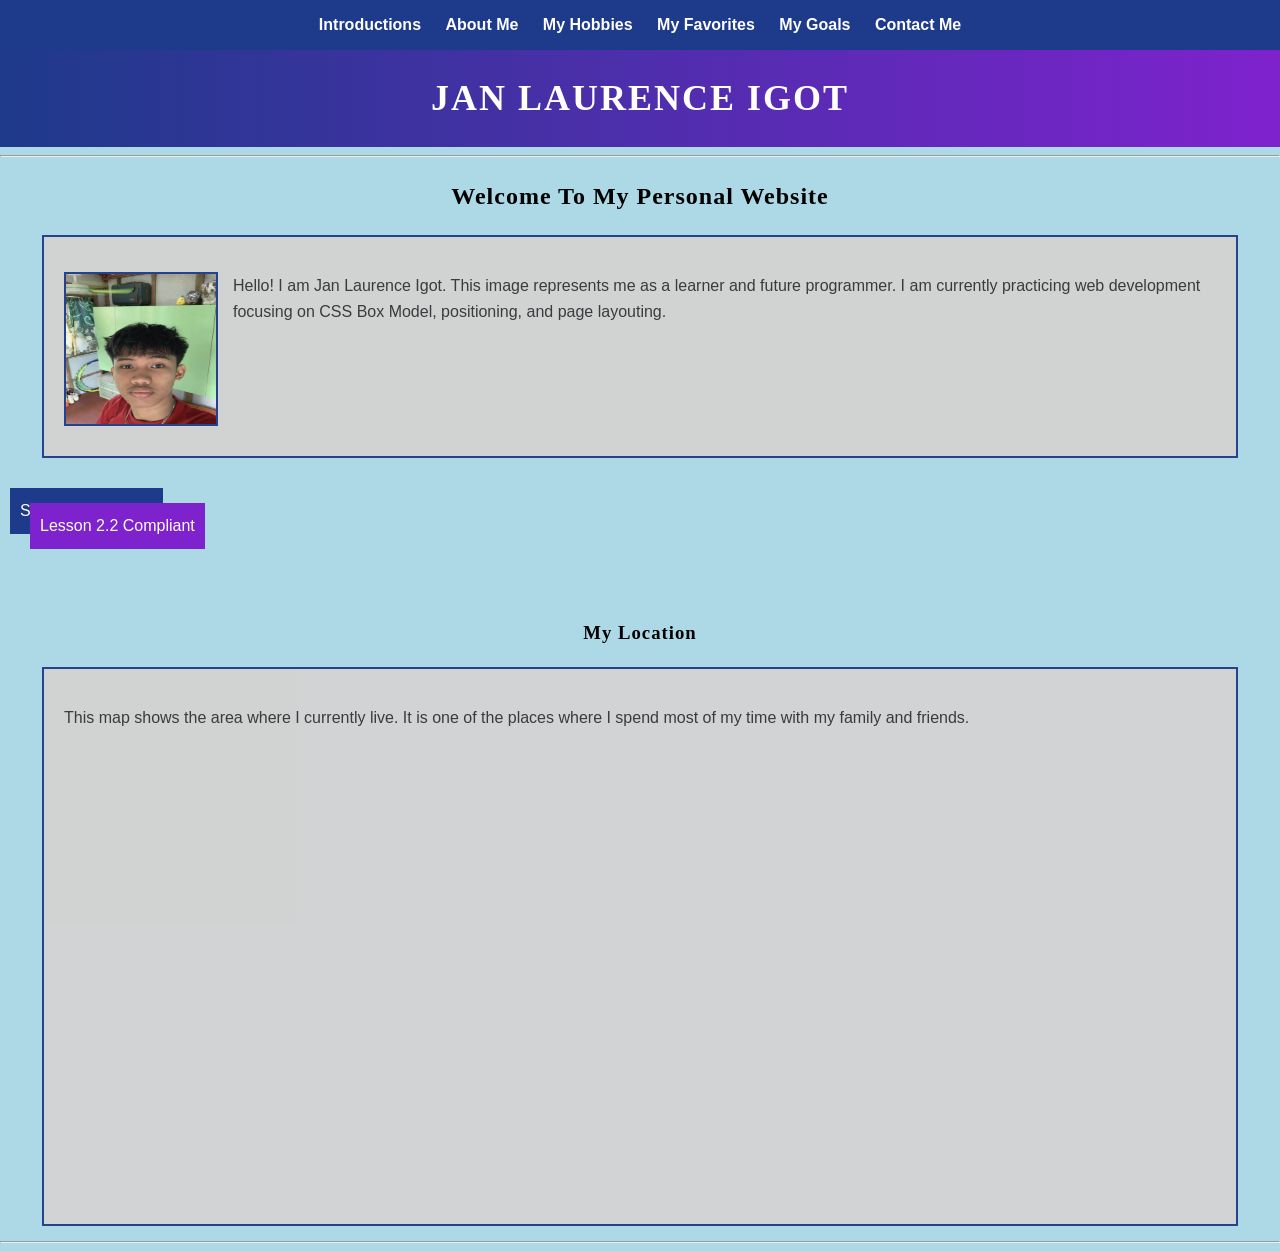
==== index.html @ 09d5e15d "Update index.html" ====
<!DOCTYPE html>
<html lang="en">

<head>
    <meta charset="UTF-8">
    <meta name="viewport" content="width=device-width, initial-scale=1.0">
    <title>Home - Jan Laurence Igot</title>
    <link rel="stylesheet" href="style.css">
</head>

<body>

   
    <nav>
        <ul>
            <li><a href="index.html">Introductions</a></li>
            <li><a href="about.html">About Me</a></li>
            <li><a href="hobbies.html">My Hobbies</a></li>
            <li><a href="favorites.html">My Favorites</a></li>
            <li><a href="goals.html">My Goals</a></li>
            <li><a href="contact.html">Contact Me</a></li>
        </ul>
    </nav>

    <h1 id="main-header">Jan Laurence Igot</h1>

    <hr>

    <h2 class="section-title center-text">Welcome to My Personal Website</h2>

    
    <div class="profile-info">
        
        <img src="a3cda980-d5c3-46c0-9ae6-7ce28dd5495e.jpeg" 
             alt="My Profile Picture" 
             class="float-image">
             
        <p>
            Hello! I am Jan Laurence Igot. This image represents me as a learner and future programmer.
            I am currently practicing web development focusing on CSS Box Model, positioning, and page layouting.
        </p>
        
        
        <div class="clear-fix"></div>
    </div>

   
    <div class="card-container">
        <div class="badge-one">Student Developer</div>
        <div class="badge-two">Lesson 2.2 Compliant</div>
    </div>

   
    <h3 class="section-title center-text">My Location</h3>

    <div class="profile-info">
        <p>
            This map shows the area where I currently live.
            It is one of the places where I spend most of my time
            with my family and friends.
        </p>

        <div class="map-container">
            <iframe
                src="https://www.google.com/maps/embed?pb=!3m2!1sen!2sph!4v1785842891712!5m2!1sen!2sph!6m8!1m7!1s-vKvbYfsFs3KCeFEG4GMtw!2m2!1d10.27804151934083!2d123.9639719937064!3f344.29308322148194!4f1.994203892121817!5f0.7820865974627469"
                width="100%"
                height="450"
                style="border:0;"
                allowfullscreen=""
                loading="lazy"
                referrerpolicy="strict-origin-when-cross-origin">
            </iframe>
        </div>
    </div>

    <hr>

</body>
</html>
---- style.css ----
body {
    color: black;
    background-color: lightblue;
    font-family: Arial, sans-serif;
    font-size: 16px;
    line-height: 1.6;
    margin: 0;
    padding: 0;
}


nav {
    background-color: #1e3a8a;
    padding: 12px;
    text-align: center;
    position: sticky;
    top: 0;
    z-index: 100; 
}


nav ul {
    list-style-type: none; 
    margin: 0;
    padding: 0;
}

nav li {
    display: inline;
    margin: 0 10px;
}


a:link {
    color: white;
    text-decoration: none;
    font-weight: bold;
}

a:visited {
    color: #e0e7ff;
}

a:hover {
    color: #facc15;
    text-decoration: underline;
}

a:active {
    color: orange;
}


h1 {
    text-align: center;
    color: white;
    font-family: Georgia, serif;
    font-size: 36px;
    font-weight: bold;
    text-transform: uppercase;
    letter-spacing: 2px;
    background: linear-gradient(to right, #1e3a8a, #7e22ce);
    padding: 20px;
    margin: 0;
}

p {
    color: #333333;
}

.section-title {
    font-weight: bold;
    font-family: Georgia, serif;
    text-transform: capitalize;
    letter-spacing: 1px;
}

.center-text {
    text-align: center;
}


.profile-info {
    background-color: lightgray;
    color: black;
    font-size: 16px;
    line-height: 1.6;
    padding: 20px;        
    margin: 15px auto;    
    width: 90%;          
    border: 2px solid #1e3a8a; 
    opacity: 0.95;       
}

#about {
    background-color: lightgray;
    padding: 15px;
    margin: 15px 0;
}

#contact {
    background: radial-gradient(white, lightblue);
    padding: 20px;
    margin: 15px 0;
}


.float-image {
    float: left;        
    margin-right: 15px;
    margin-bottom: 10px;
    width: 150px;
    height: 150px;
    border: 2px solid #1e3a8a;
}


.card-container {
    position: relative;
    height: 120px;
    margin: 20px 0;
}

.badge-one {
    position: absolute;  
    top: 10px;
    left: 10px;
    z-index: 1;         
    background-color: #1e3a8a;
    color: white;
    padding: 10px;
}

.badge-two {
    position: absolute;
    top: 25px;
    left: 30px;
    z-index: 2;         
    background-color: #7e22ce;
    color: white;
    padding: 10px;
}

.clear-fix {
    clear: both;       
}

video, audio, img {
    display: block;
    max-width: 100%;
    margin: 15px auto;
    border: 2px solid #1e3a8a;
}

/* List Styling */
ul.custom-list {
    list-style-type: circle;
    margin: 15px 25px;
}

ol.custom-list {
    list-style-type: decimal;
    margin: 15px 25px;
}


.table-style {
    width: 100%;
    border-collapse: collapse;
    margin: 20px 0;
    background-color: white;
    color: black;
}

.table-style th,
.table-style td {
    border: 2px solid black;
    padding: 12px;
    text-align: left;
}

.table-header {
    background-color: #1e3a8a;
    color: white;
}

input[type="text"],
input[type="email"],
select,
textarea {
    width: 100%;
    padding: 8px;
    margin-top: 5px;
    margin-bottom: 15px;
    border: 1px solid #1e3a8a;
    font-family: Arial, sans-serif;
}

button {
    background-color: #1e3a8a;
    color: white;
    font-weight: bold;
    padding: 10px 18px;
    border: none;
    cursor: pointer;
}

button:hover {
    background-color: #7e22ce;
}
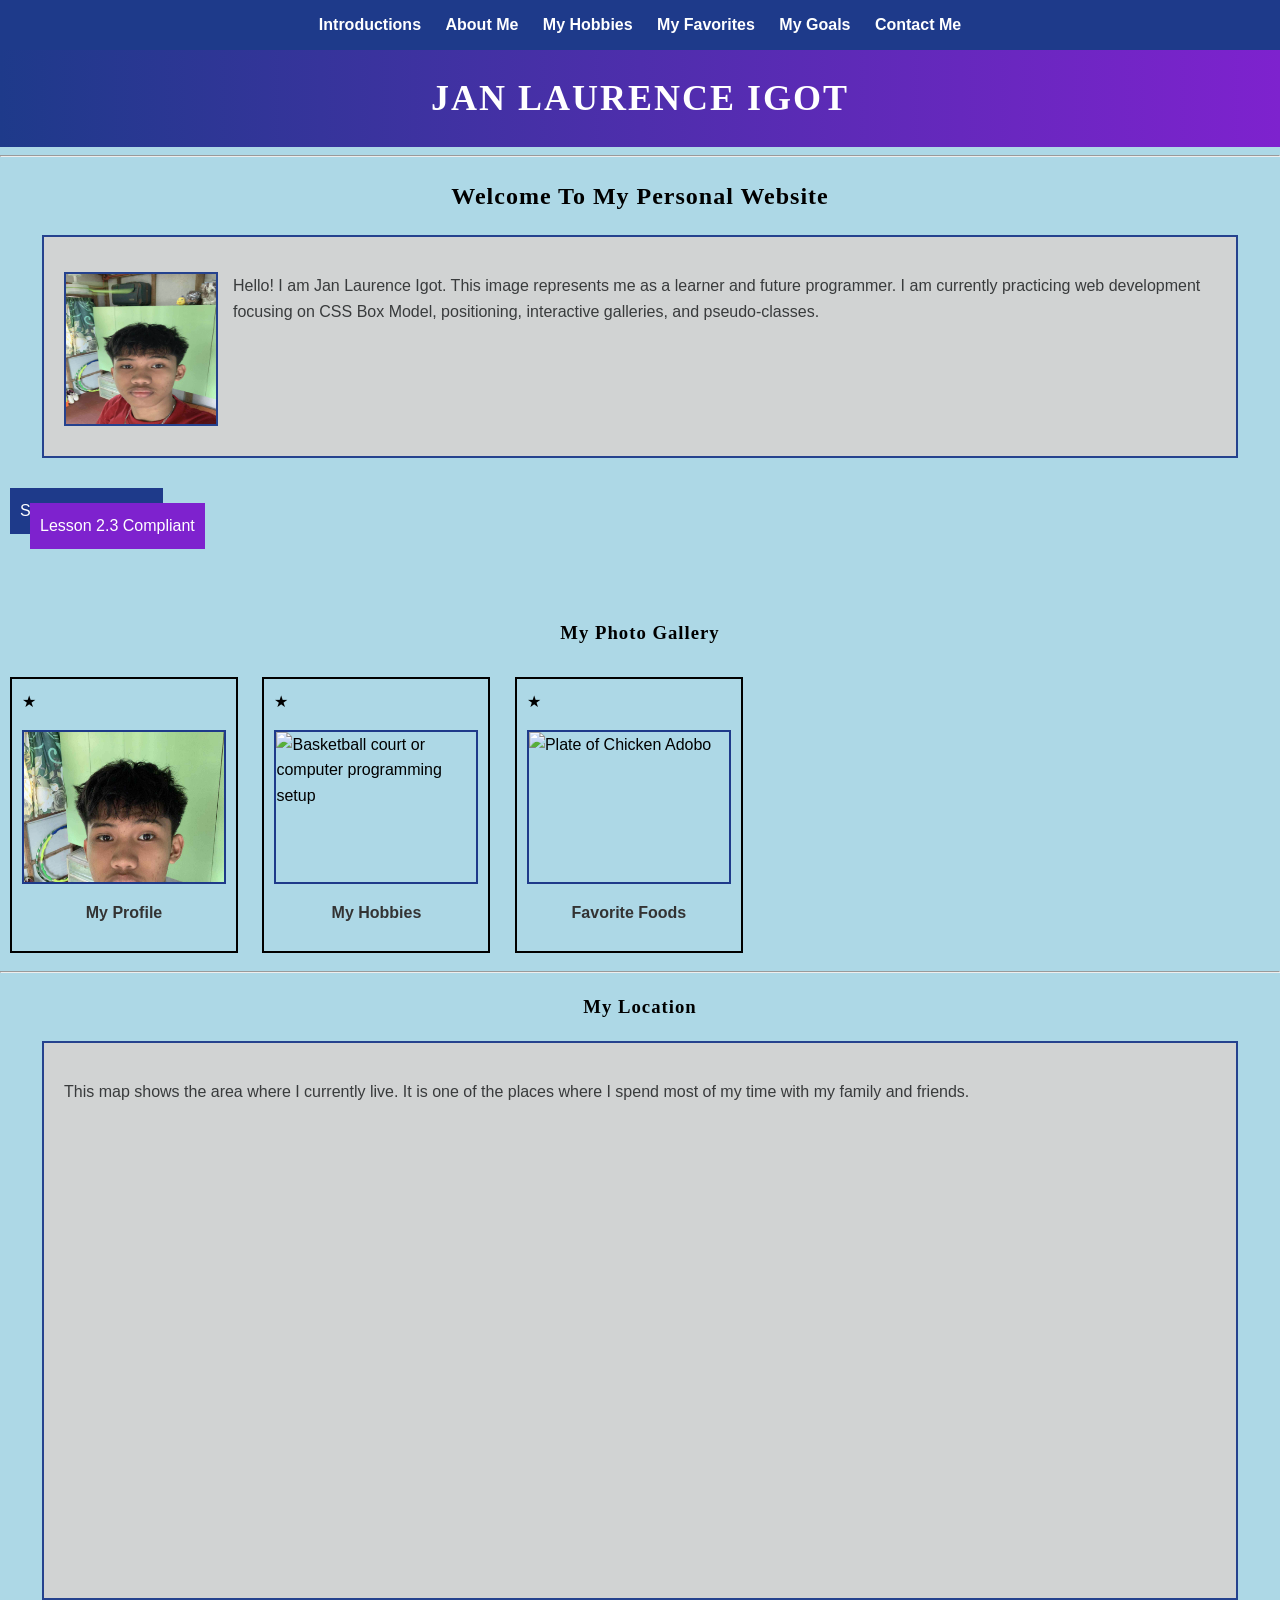
==== commit 7dab154a: "Update index.html" ====
--- a/index.html
+++ b/index.html
@@ -10,7 +10,7 @@
 
 <body>
 
-   
+    <!-- Navigation Bar -->
     <nav>
         <ul>
             <li><a href="index.html">Introductions</a></li>
@@ -28,29 +28,49 @@
 
     <h2 class="section-title center-text">Welcome to My Personal Website</h2>
 
-    
+    <!-- Profile Info Section -->
     <div class="profile-info">
-        
         <img src="a3cda980-d5c3-46c0-9ae6-7ce28dd5495e.jpeg" 
              alt="My Profile Picture" 
              class="float-image">
              
         <p>
             Hello! I am Jan Laurence Igot. This image represents me as a learner and future programmer.
-            I am currently practicing web development focusing on CSS Box Model, positioning, and page layouting.
+            I am currently practicing web development focusing on CSS Box Model, positioning, interactive galleries, and pseudo-classes.
         </p>
-        
         
         <div class="clear-fix"></div>
     </div>
 
-   
+    <!-- Lesson Badges -->
     <div class="card-container">
         <div class="badge-one">Student Developer</div>
-        <div class="badge-two">Lesson 2.2 Compliant</div>
+        <div class="badge-two">Lesson 2.3 Compliant</div>
     </div>
 
-   
+    <!-- ==========================================
+       LESSON 2.3: CSS IMAGE GALLERY SECTION
+       ========================================== -->
+    <h3 class="section-title center-text">My Photo Gallery</h3>
+
+    <div class="gallery">
+        <div class="gallery-item">
+            <img src="a3cda980-d5c3-46c0-9ae6-7ce28dd5495e.jpeg" alt="Jan Laurence Profile Photo">
+            <p>My Profile</p>
+        </div>
+        <div class="gallery-item">
+            <img src="hobby.jpg" alt="Basketball court or computer programming setup">
+            <p>My Hobbies</p>
+        </div>
+        <div class="gallery-item">
+            <img src="favorite-food.jpg" alt="Plate of Chicken Adobo">
+            <p>Favorite Foods</p>
+        </div>
+    </div>
+
+    <hr>
+
+    <!-- Location Section -->
     <h3 class="section-title center-text">My Location</h3>
 
     <div class="profile-info">
--- a/style.css
+++ b/style.css
@@ -1,5 +1,8 @@
 
  
+/* ==========================================
+   1. GLOBAL STYLES (Original ni Sir Deson)
+   ========================================== */
 body {
     color: black;
     background-color: lightblue;
@@ -10,7 +13,6 @@
     padding: 0;
 }
 
-
 nav {
     background-color: #1e3a8a;
     padding: 12px;
@@ -19,7 +21,6 @@
     top: 0;
     z-index: 100; 
 }
-
 
 nav ul {
     list-style-type: none; 
@@ -32,7 +33,7 @@
     margin: 0 10px;
 }
 
-
+/* Link States (Pseudo-classes) */
 a:link {
     color: white;
     text-decoration: none;
@@ -51,7 +52,6 @@
 a:active {
     color: orange;
 }
-
 
 h1 {
     text-align: center;
@@ -81,17 +81,16 @@
     text-align: center;
 }
 
-
 .profile-info {
     background-color: lightgray;
     color: black;
     font-size: 16px;
     line-height: 1.6;
-    padding: 20px;        
-    margin: 15px auto;    
-    width: 90%;          
+    padding: 20px;         
+    margin: 15px auto;     
+    width: 90%;           
     border: 2px solid #1e3a8a; 
-    opacity: 0.95;       
+    opacity: 0.95;         
 }
 
 #about {
@@ -106,9 +105,8 @@
     margin: 15px 0;
 }
 
-
 .float-image {
-    float: left;        
+    float: left;         
     margin-right: 15px;
     margin-bottom: 10px;
     width: 150px;
@@ -116,7 +114,6 @@
     border: 2px solid #1e3a8a;
 }
 
-
 .card-container {
     position: relative;
     height: 120px;
@@ -127,7 +124,7 @@
     position: absolute;  
     top: 10px;
     left: 10px;
-    z-index: 1;         
+    z-index: 1;          
     background-color: #1e3a8a;
     color: white;
     padding: 10px;
@@ -137,14 +134,14 @@
     position: absolute;
     top: 25px;
     left: 30px;
-    z-index: 2;         
+    z-index: 2;          
     background-color: #7e22ce;
     color: white;
     padding: 10px;
 }
 
 .clear-fix {
-    clear: both;       
+    clear: both;         
 }
 
 video, audio, img {
@@ -154,7 +151,6 @@
     border: 2px solid #1e3a8a;
 }
 
-/* List Styling */
 ul.custom-list {
     list-style-type: circle;
     margin: 15px 25px;
@@ -164,7 +160,6 @@
     list-style-type: decimal;
     margin: 15px 25px;
 }
-
 
 .table-style {
     width: 100%;
@@ -210,3 +205,45 @@
 button:hover {
     background-color: #7e22ce;
 }
+
+/* ==========================================
+   2. LESSON 2.3: CSS IMAGE GALLERY & PSEUDO-ELEMENTS
+   (Eksaktong gisunod gikan sa module ni Sir Deson)
+   ========================================== */
+
+.gallery-item {
+    display: inline-block;
+    border: 2px solid black;
+    padding: 10px;
+    margin: 10px;
+}
+
+.gallery-item img {
+    width: 200px;
+    height: 150px;
+    object-fit: cover;
+}
+
+.gallery-item p {
+    text-align: center;
+    font-weight: bold;
+}
+
+.gallery-item:hover {
+    border: 3px solid blue;
+}
+
+.gallery-item::before {
+    content: "★ ";
+}
+
+.gallery-item:hover::before {
+    content: "✓";
+}
+
+/* Form inputs focus state gikan sa lesson */
+input:focus {
+    border: 2px solid blue;
+    background-color: lightgray;
+    outline: none;
+}
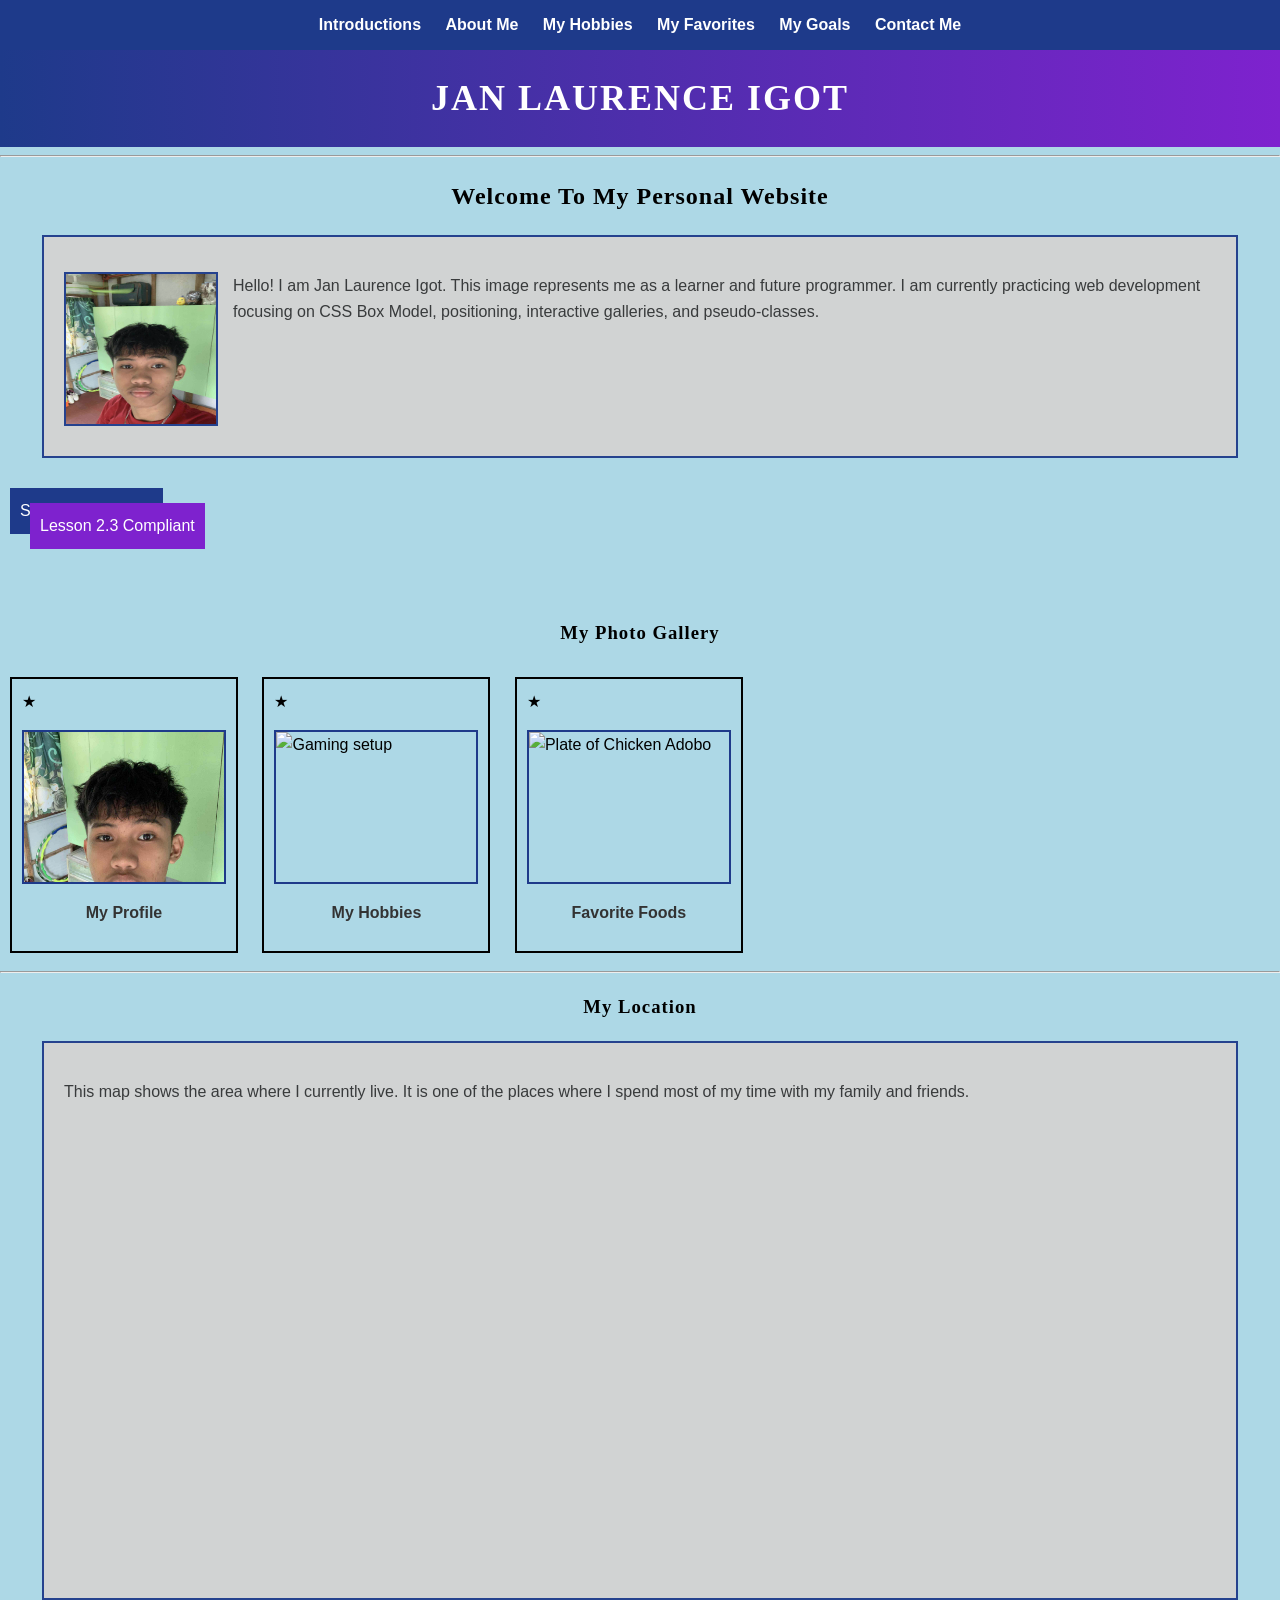
==== commit dfe79ac2: "Update index.html" ====
--- a/index.html
+++ b/index.html
@@ -59,7 +59,7 @@
             <p>My Profile</p>
         </div>
         <div class="gallery-item">
-            <img src="hobby.jpg" alt="Basketball court or computer programming setup">
+            <img src="hobby.jpg" alt="Gaming setup">
             <p>My Hobbies</p>
         </div>
         <div class="gallery-item">
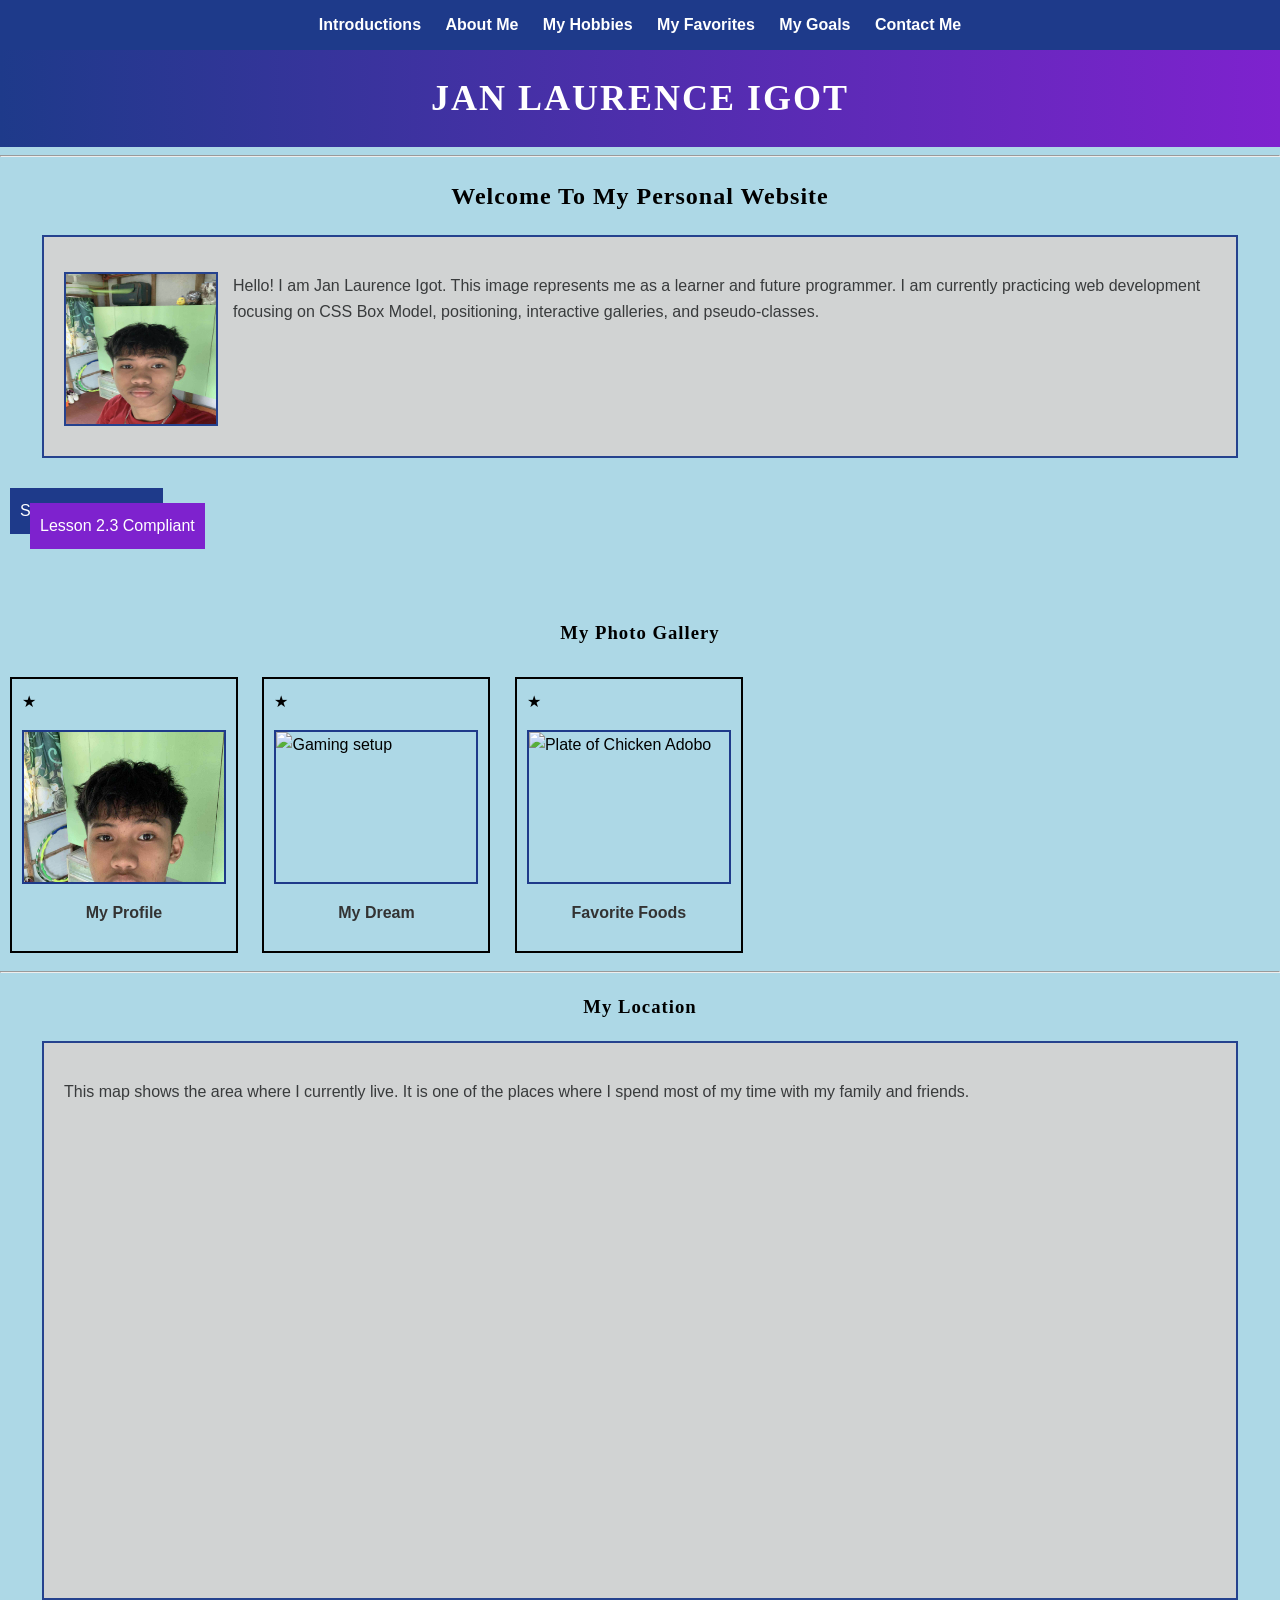
==== commit ad469695: "Update index.html" ====
--- a/index.html
+++ b/index.html
@@ -60,7 +60,7 @@
         </div>
         <div class="gallery-item">
             <img src="hobby.jpg" alt="Gaming setup">
-            <p>My Hobbies</p>
+            <p>My Dream</p>
         </div>
         <div class="gallery-item">
             <img src="favorite-food.jpg" alt="Plate of Chicken Adobo">
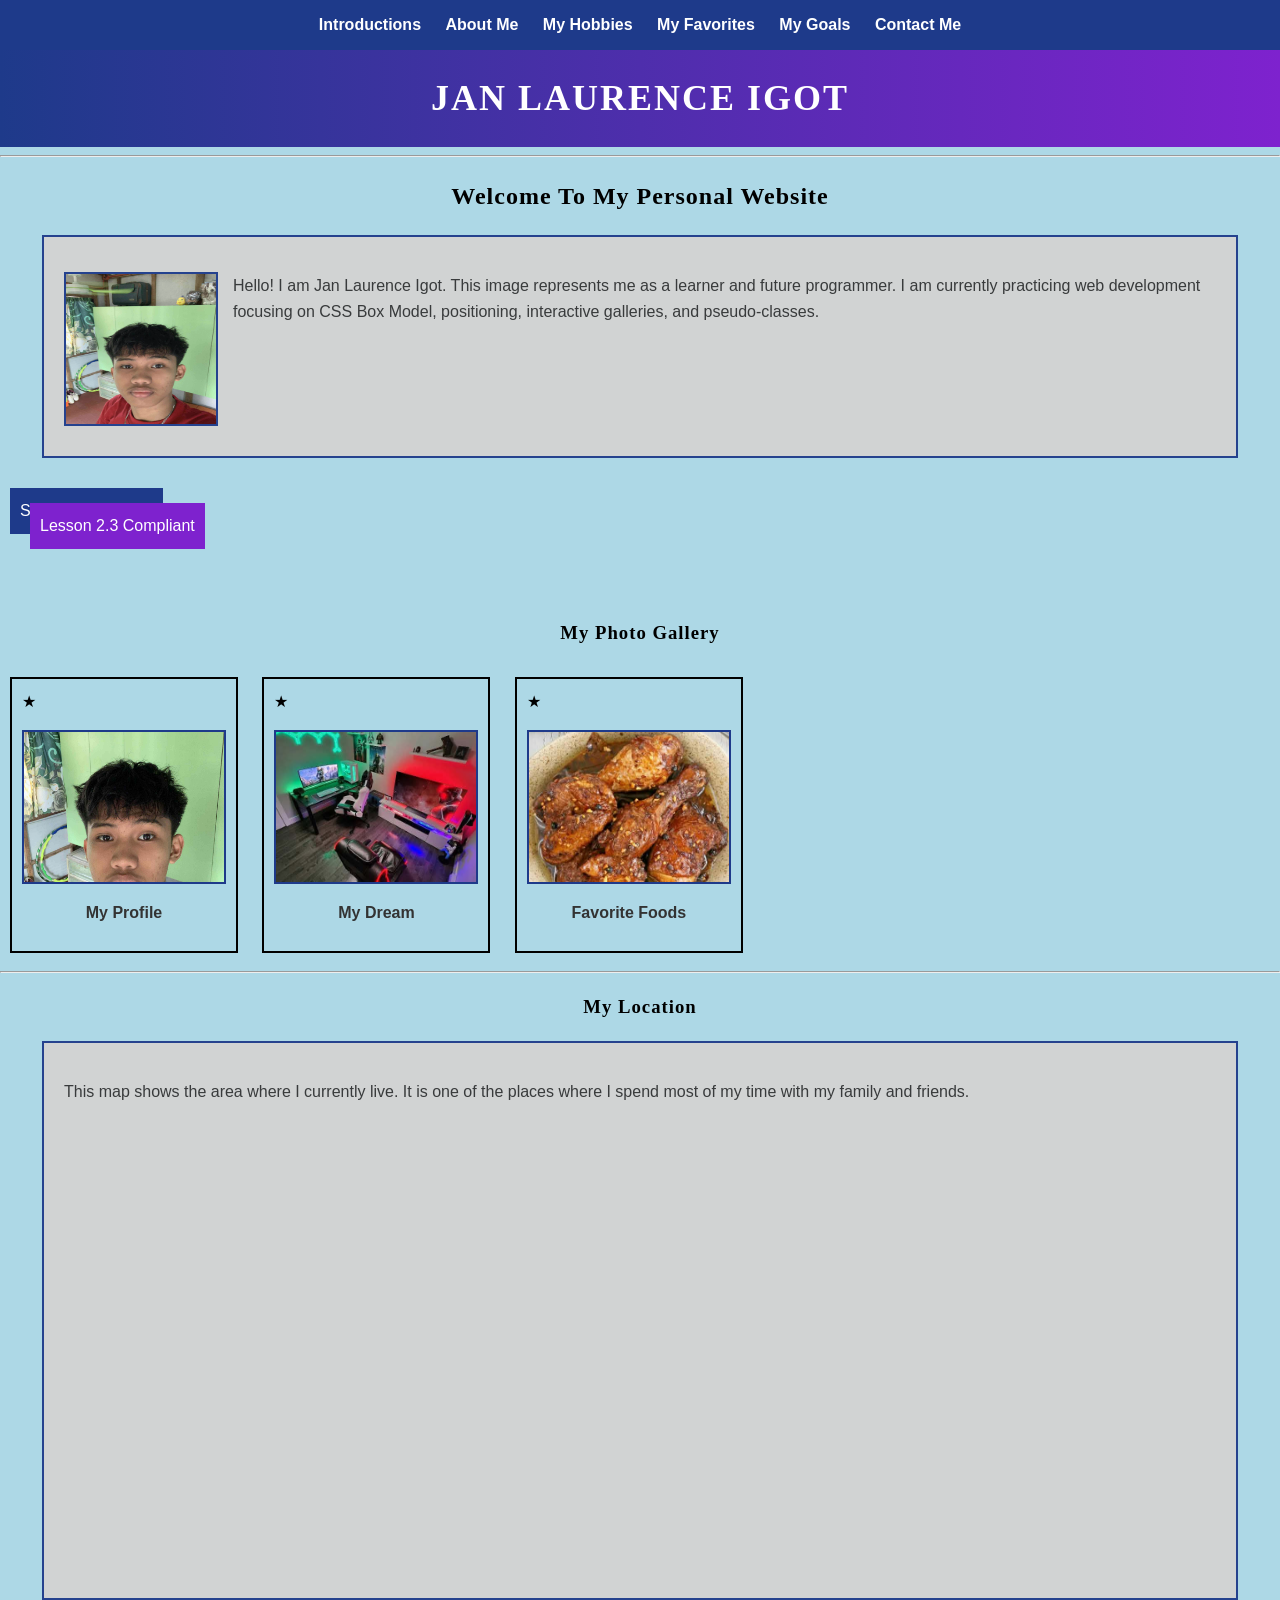
==== commit bc3031ac: "Update index.html" ====
--- a/index.html
+++ b/index.html
@@ -59,11 +59,11 @@
             <p>My Profile</p>
         </div>
         <div class="gallery-item">
-            <img src="hobby.jpg" alt="Gaming setup">
+            <img src="704df274-bf79-4cae-867c-a2743c967396.jpeg" alt="Gaming setup">
             <p>My Dream</p>
         </div>
         <div class="gallery-item">
-            <img src="favorite-food.jpg" alt="Plate of Chicken Adobo">
+            <img src="41ea16a8-0aaa-4456-8630-a6b5d7296fef.jpeg" alt="Plate of Chicken Adobo">
             <p>Favorite Foods</p>
         </div>
     </div>
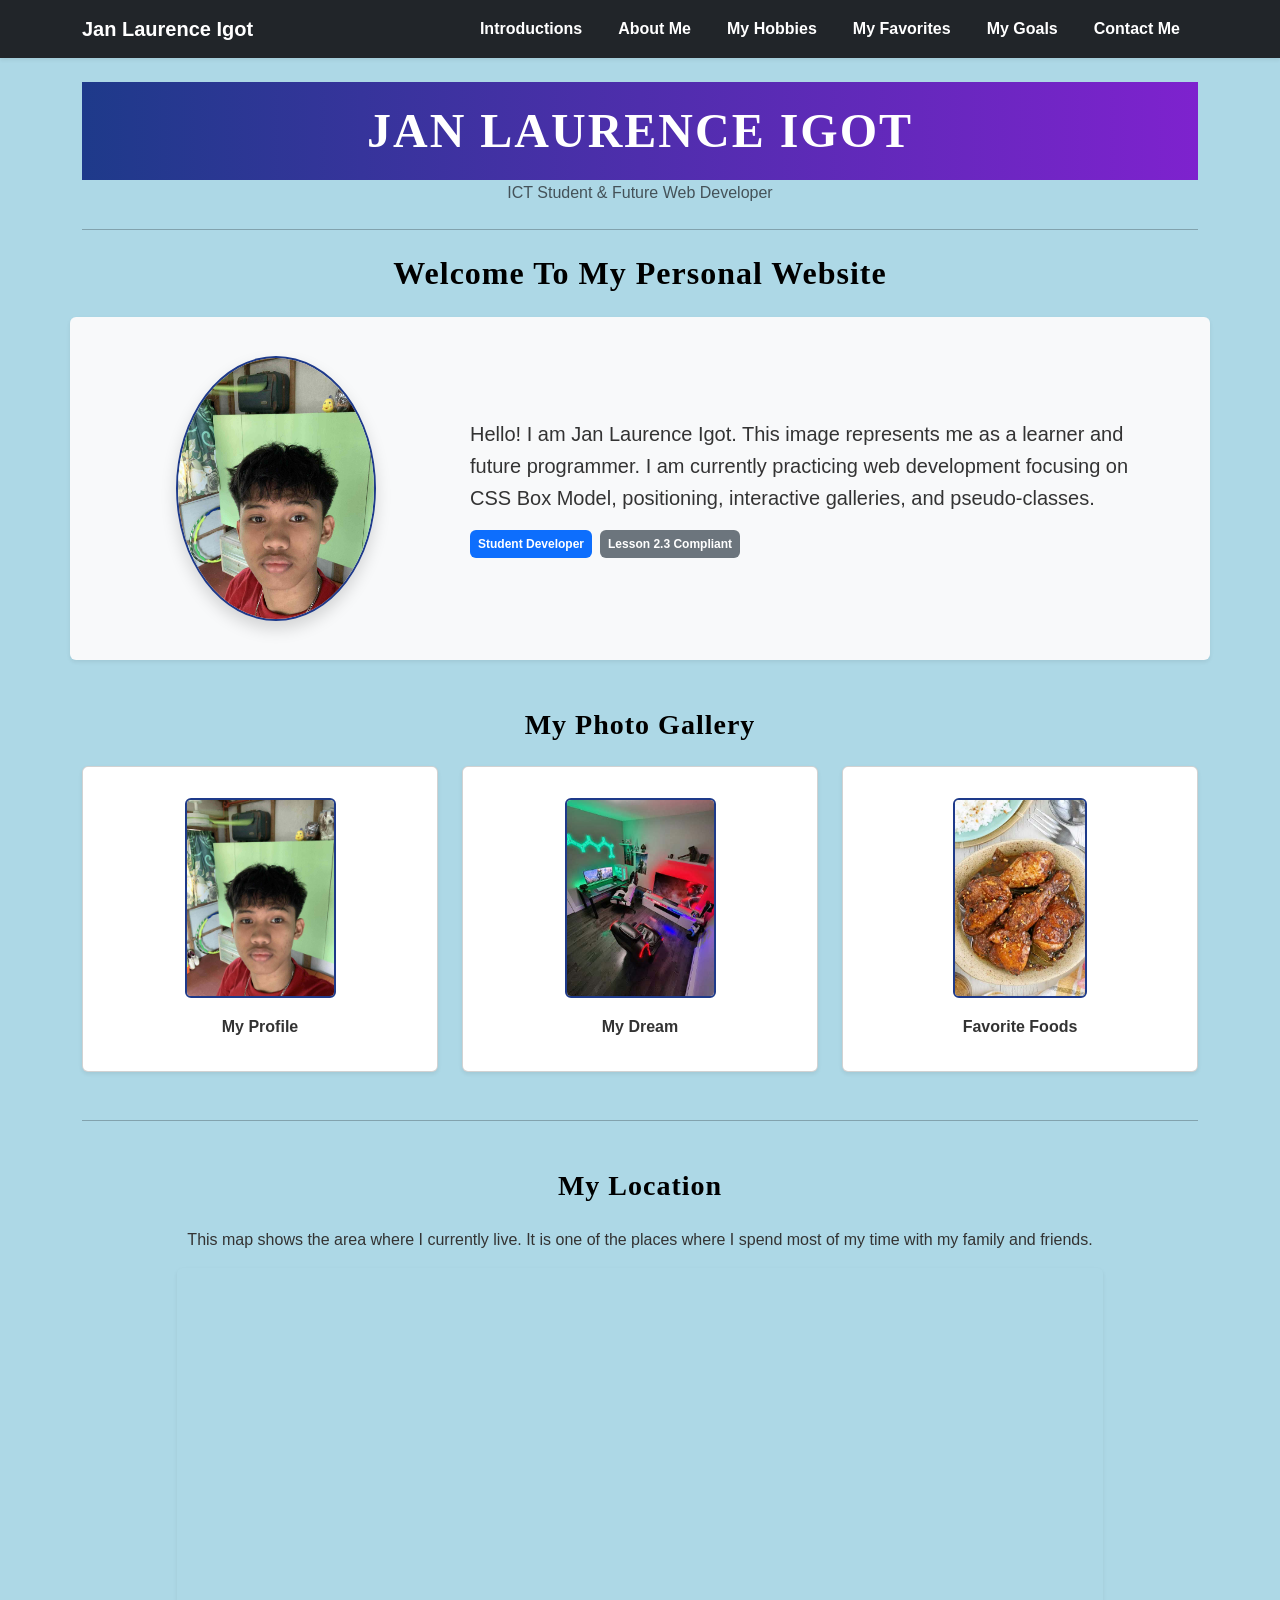
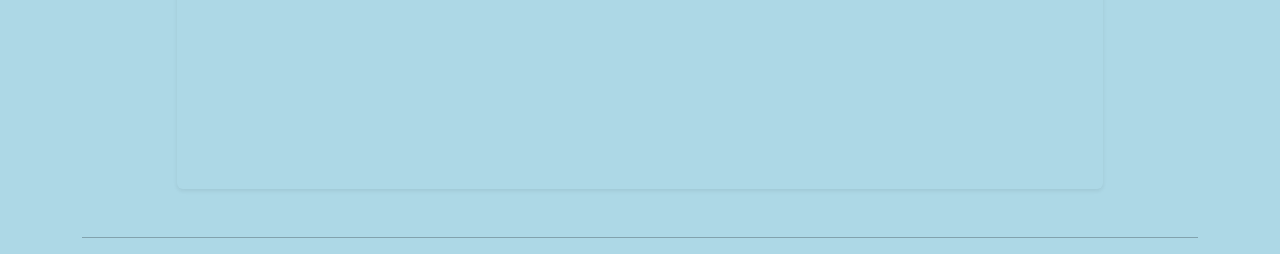
==== commit 6c6b3725: "Update index.html" ====
--- a/index.html
+++ b/index.html
@@ -5,95 +5,123 @@
     <meta charset="UTF-8">
     <meta name="viewport" content="width=device-width, initial-scale=1.0">
     <title>Home - Jan Laurence Igot</title>
+    <!-- Bootstrap 5 CSS CDN -->
+    <link href="https://cdn.jsdelivr.net/npm/bootstrap@5.3.3/dist/css/bootstrap.min.css" rel="stylesheet">
     <link rel="stylesheet" href="style.css">
 </head>
 
 <body>
 
-    <!-- Navigation Bar -->
-    <nav>
-        <ul>
-            <li><a href="index.html">Introductions</a></li>
-            <li><a href="about.html">About Me</a></li>
-            <li><a href="hobbies.html">My Hobbies</a></li>
-            <li><a href="favorites.html">My Favorites</a></li>
-            <li><a href="goals.html">My Goals</a></li>
-            <li><a href="contact.html">Contact Me</a></li>
-        </ul>
+    <!-- Responsive Navigation Bar -->
+    <nav class="navbar navbar-expand-lg navbar-dark bg-dark shadow-sm">
+        <div class="container">
+            <a class="navbar-brand fw-bold" href="index.html">Jan Laurence Igot</a>
+            <button class="navbar-toggler" type="button" data-bs-toggle="collapse" data-bs-target="#navbarNav" aria-controls="navbarNav" aria-expanded="false" aria-label="Toggle navigation">
+                <span class="navbar-toggler-icon"></span>
+            </button>
+            <div class="collapse navbar-collapse" id="navbarNav">
+                <ul class="navbar-nav ms-auto">
+                    <li class="nav-item"><a class="nav-link active" href="index.html">Introductions</a></li>
+                    <li class="nav-item"><a class="nav-link" href="about.html">About Me</a></li>
+                    <li class="nav-item"><a class="nav-link" href="hobbies.html">My Hobbies</a></li>
+                    <li class="nav-item"><a class="nav-link" href="favorites.html">My Favorites</a></li>
+                    <li class="nav-item"><a class="nav-link" href="goals.html">My Goals</a></li>
+                    <li class="nav-item"><a class="nav-link" href="contact.html">Contact Me</a></li>
+                </ul>
+            </div>
+        </div>
     </nav>
 
-    <h1 id="main-header">Jan Laurence Igot</h1>
+    <!-- Main Header -->
+    <header class="container text-center my-4">
+        <h1 id="main-header" class="display-5 fw-bold">Jan Laurence Igot</h1>
+        <p class="text-muted">ICT Student & Future Web Developer</p>
+    </header>
 
-    <hr>
+    <div class="container"><hr></div>
 
-    <h2 class="section-title center-text">Welcome to My Personal Website</h2>
+    <!-- Welcome Section -->
+    <section class="container my-4">
+        <h2 class="section-title text-center mb-4">Welcome to My Personal Website</h2>
 
-    <!-- Profile Info Section -->
-    <div class="profile-info">
-        <img src="a3cda980-d5c3-46c0-9ae6-7ce28dd5495e.jpeg" 
-             alt="My Profile Picture" 
-             class="float-image">
-             
-        <p>
-            Hello! I am Jan Laurence Igot. This image represents me as a learner and future programmer.
-            I am currently practicing web development focusing on CSS Box Model, positioning, interactive galleries, and pseudo-classes.
-        </p>
-        
-        <div class="clear-fix"></div>
-    </div>
+        <!-- Profile Info Section using Bootstrap Grid -->
+        <div class="row align-items-center bg-light p-4 rounded shadow-sm">
+            <div class="col-lg-4 text-center mb-3 mb-lg-0">
+                <img src="a3cda980-d5c3-46c0-9ae6-7ce28dd5495e.jpeg" 
+                     alt="My Profile Picture" 
+                     class="img-fluid rounded-circle shadow" style="max-width: 200px;">
+            </div>
+            <div class="col-lg-8">
+                <p class="fs-5">
+                    Hello! I am Jan Laurence Igot. This image represents me as a learner and future programmer.
+                    I am currently practicing web development focusing on CSS Box Model, positioning, interactive galleries, and pseudo-classes.
+                </p>
+                <!-- Lesson Badges -->
+                <div class="d-flex gap-2 mt-3">
+                    <span class="badge bg-primary p-2">Student Developer</span>
+                    <span class="badge bg-secondary p-2">Lesson 2.3 Compliant</span>
+                </div>
+            </div>
+        </div>
+    </section>
 
-    <!-- Lesson Badges -->
-    <div class="card-container">
-        <div class="badge-one">Student Developer</div>
-        <div class="badge-two">Lesson 2.3 Compliant</div>
-    </div>
+    <!-- Photo Gallery Section -->
+    <section class="container my-5">
+        <h3 class="section-title text-center mb-4">My Photo Gallery</h3>
 
-    <!-- ==========================================
-       LESSON 2.3: CSS IMAGE GALLERY SECTION
-       ========================================== -->
-    <h3 class="section-title center-text">My Photo Gallery</h3>
+        <div class="row g-4">
+            <div class="col-md-4">
+                <div class="card h-150 shadow-sm text-center p-3">
+                    <img src="a3cda980-d5c3-46c0-9ae6-7ce28dd5495e.jpeg" alt="Jan Laurence Profile Photo" class="img-fluid rounded mb-2" style="height: 200px; object-fit: cover;">
+                    <p class="fw-semibold mt-2">My Profile</p>
+                </div>
+            </div>
+            <div class="col-md-4">
+                <div class="card h-150 shadow-sm text-center p-3">
+                    <img src="704df274-bf79-4cae-867c-a2743c967396.jpeg" alt="Gaming setup" class="img-fluid rounded mb-2" style="height: 200px; object-fit: cover;">
+                    <p class="fw-semibold mt-2">My Dream</p>
+                </div>
+            </div>
+            <div class="col-md-4">
+                <div class="card h-150 shadow-sm text-center p-3">
+                    <img src="41ea16a8-0aaa-4456-8630-a6b5d7296fef.jpeg" alt="Plate of Chicken Adobo" class="img-fluid rounded mb-2" style="height: 200px; object-fit: cover;">
+                    <p class="fw-semibold mt-2">Favorite Foods</p>
+                </div>
+            </div>
+        </div>
+    </section>
 
-    <div class="gallery">
-        <div class="gallery-item">
-            <img src="a3cda980-d5c3-46c0-9ae6-7ce28dd5495e.jpeg" alt="Jan Laurence Profile Photo">
-            <p>My Profile</p>
-        </div>
-        <div class="gallery-item">
-            <img src="704df274-bf79-4cae-867c-a2743c967396.jpeg" alt="Gaming setup">
-            <p>My Dream</p>
-        </div>
-        <div class="gallery-item">
-            <img src="41ea16a8-0aaa-4456-8630-a6b5d7296fef.jpeg" alt="Plate of Chicken Adobo">
-            <p>Favorite Foods</p>
-        </div>
-    </div>
-
-    <hr>
+    <div class="container"><hr></div>
 
     <!-- Location Section -->
-    <h3 class="section-title center-text">My Location</h3>
+    <section class="container my-5">
+        <h3 class="section-title text-center mb-4">My Location</h3>
 
-    <div class="profile-info">
-        <p>
-            This map shows the area where I currently live.
-            It is one of the places where I spend most of my time
-            with my family and friends.
-        </p>
+        <div class="row justify-content-center">
+            <div class="col-lg-10">
+                <p class="text-center mb-3">
+                    This map shows the area where I currently live.
+                    It is one of the places where I spend most of my time
+                    with my family and friends.
+                </p>
+                <div class="ratio ratio-16x9 shadow-sm rounded overflow-hidden">
+                    <iframe
+                        src="https://www.google.com/maps/embed?pb=!3m2!1sen!2sph!4v1785842891712!5m2!1sen!2sph!6m8!1m7!1s-vKvbYfsFs3KCeFEG4GMtw!2m2!1d10.27804151934083!2d123.9639719937064!3f344.29308322148194!4f1.994203892121817!5f0.7820865974627469"
+                        width="100%"
+                        height="450"
+                        style="border:0;"
+                        allowfullscreen=""
+                        loading="lazy"
+                        referrerpolicy="strict-origin-when-cross-origin">
+                    </iframe>
+                </div>
+            </div>
+        </div>
+    </section>
 
-        <div class="map-container">
-            <iframe
-                src="https://www.google.com/maps/embed?pb=!3m2!1sen!2sph!4v1785842891712!5m2!1sen!2sph!6m8!1m7!1s-vKvbYfsFs3KCeFEG4GMtw!2m2!1d10.27804151934083!2d123.9639719937064!3f344.29308322148194!4f1.994203892121817!5f0.7820865974627469"
-                width="100%"
-                height="450"
-                style="border:0;"
-                allowfullscreen=""
-                loading="lazy"
-                referrerpolicy="strict-origin-when-cross-origin">
-            </iframe>
-        </div>
-    </div>
+    <div class="container"><hr></div>
 
-    <hr>
-
+    <!-- Bootstrap 5 JS Bundle CDN -->
+    <script src="https://cdn.jsdelivr.net/npm/bootstrap@5.3.3/dist/js/bootstrap.bundle.min.js"></script>
 </body>
 </html>
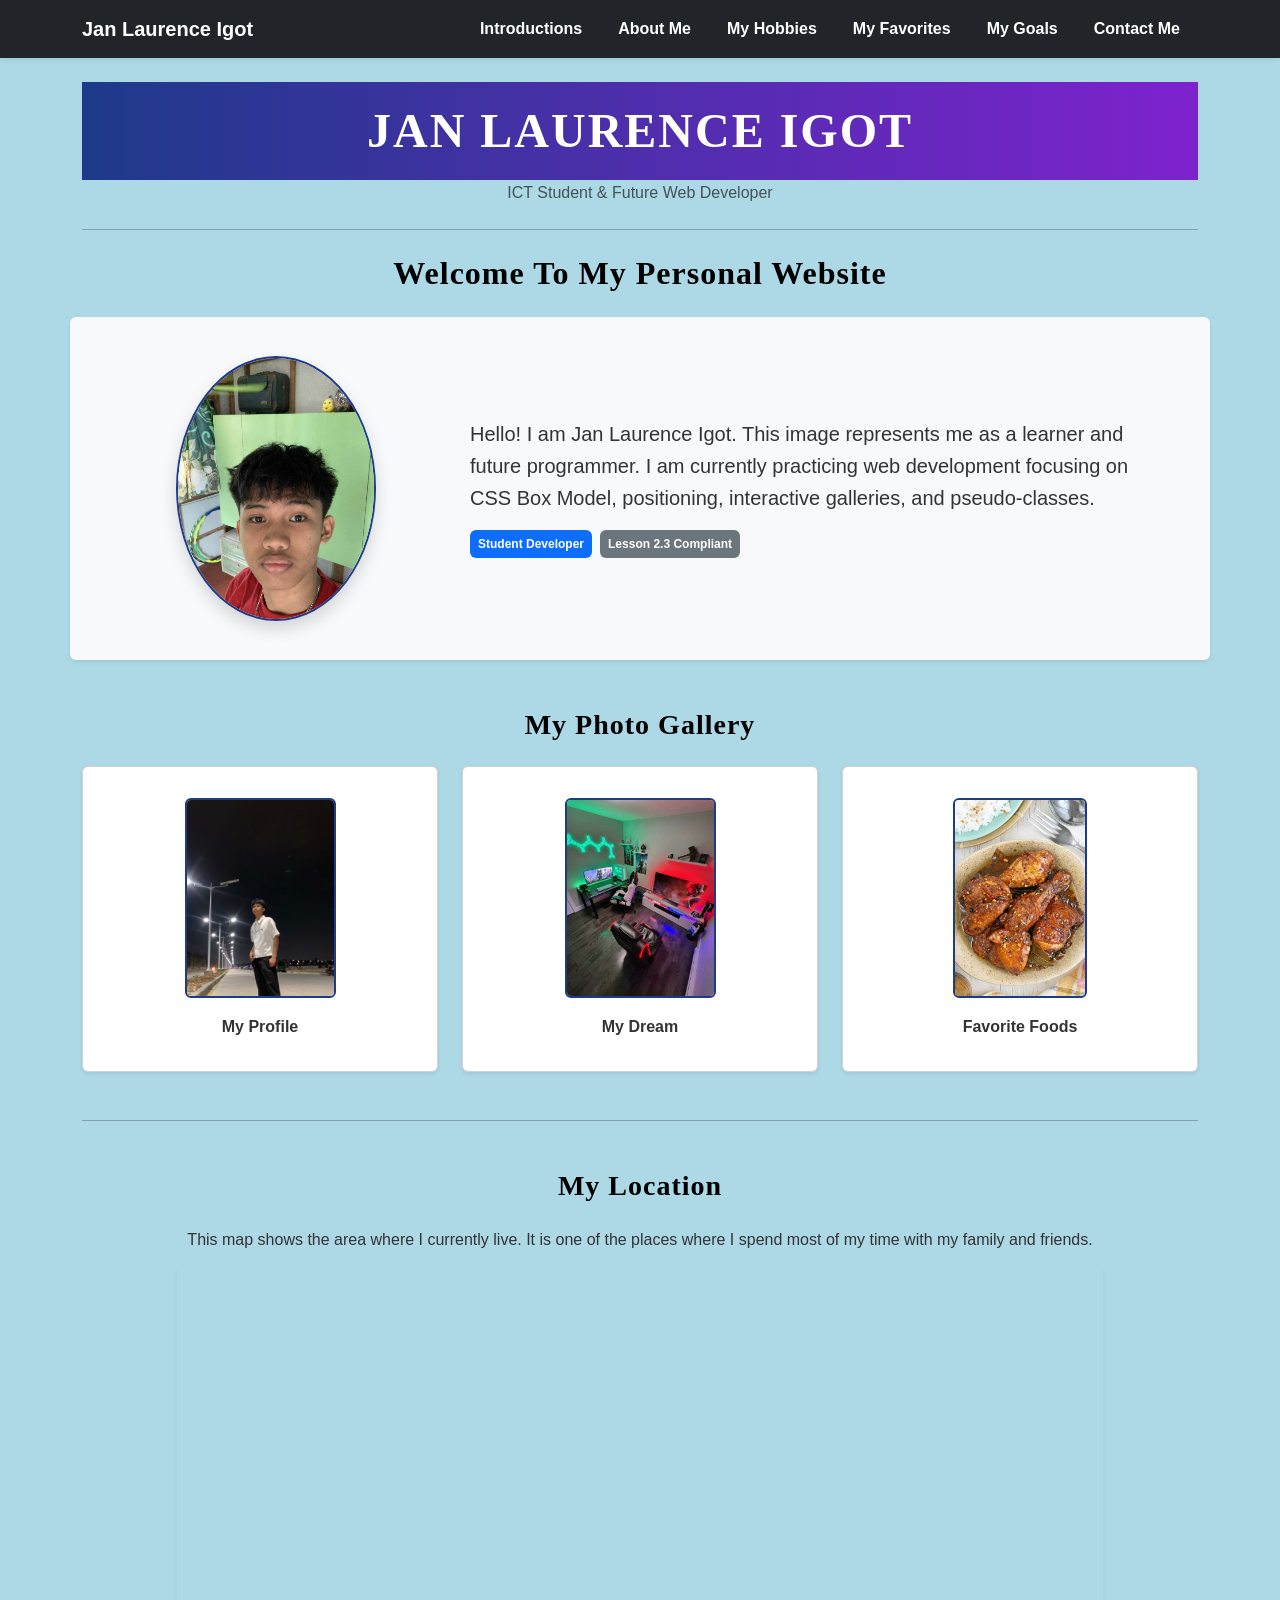
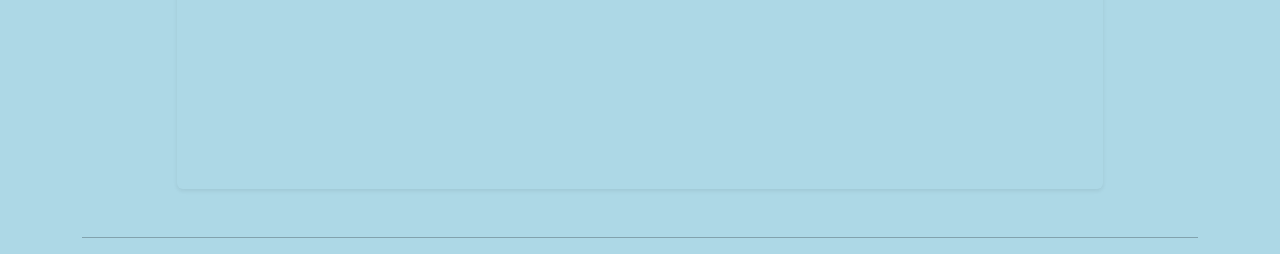
==== commit c37bfae2: "Update index.html" ====
--- a/index.html
+++ b/index.html
@@ -72,7 +72,7 @@
         <div class="row g-4">
             <div class="col-md-4">
                 <div class="card h-150 shadow-sm text-center p-3">
-                    <img src="a3cda980-d5c3-46c0-9ae6-7ce28dd5495e.jpeg" alt="Jan Laurence Profile Photo" class="img-fluid rounded mb-2" style="height: 200px; object-fit: cover;">
+                    <img src="08c49234-a250-40e4-8453-442397853b88.jpeg" alt="Jan Laurence Profile Photo" class="img-fluid rounded mb-2" style="height: 200px; object-fit: cover;">
                     <p class="fw-semibold mt-2">My Profile</p>
                 </div>
             </div>
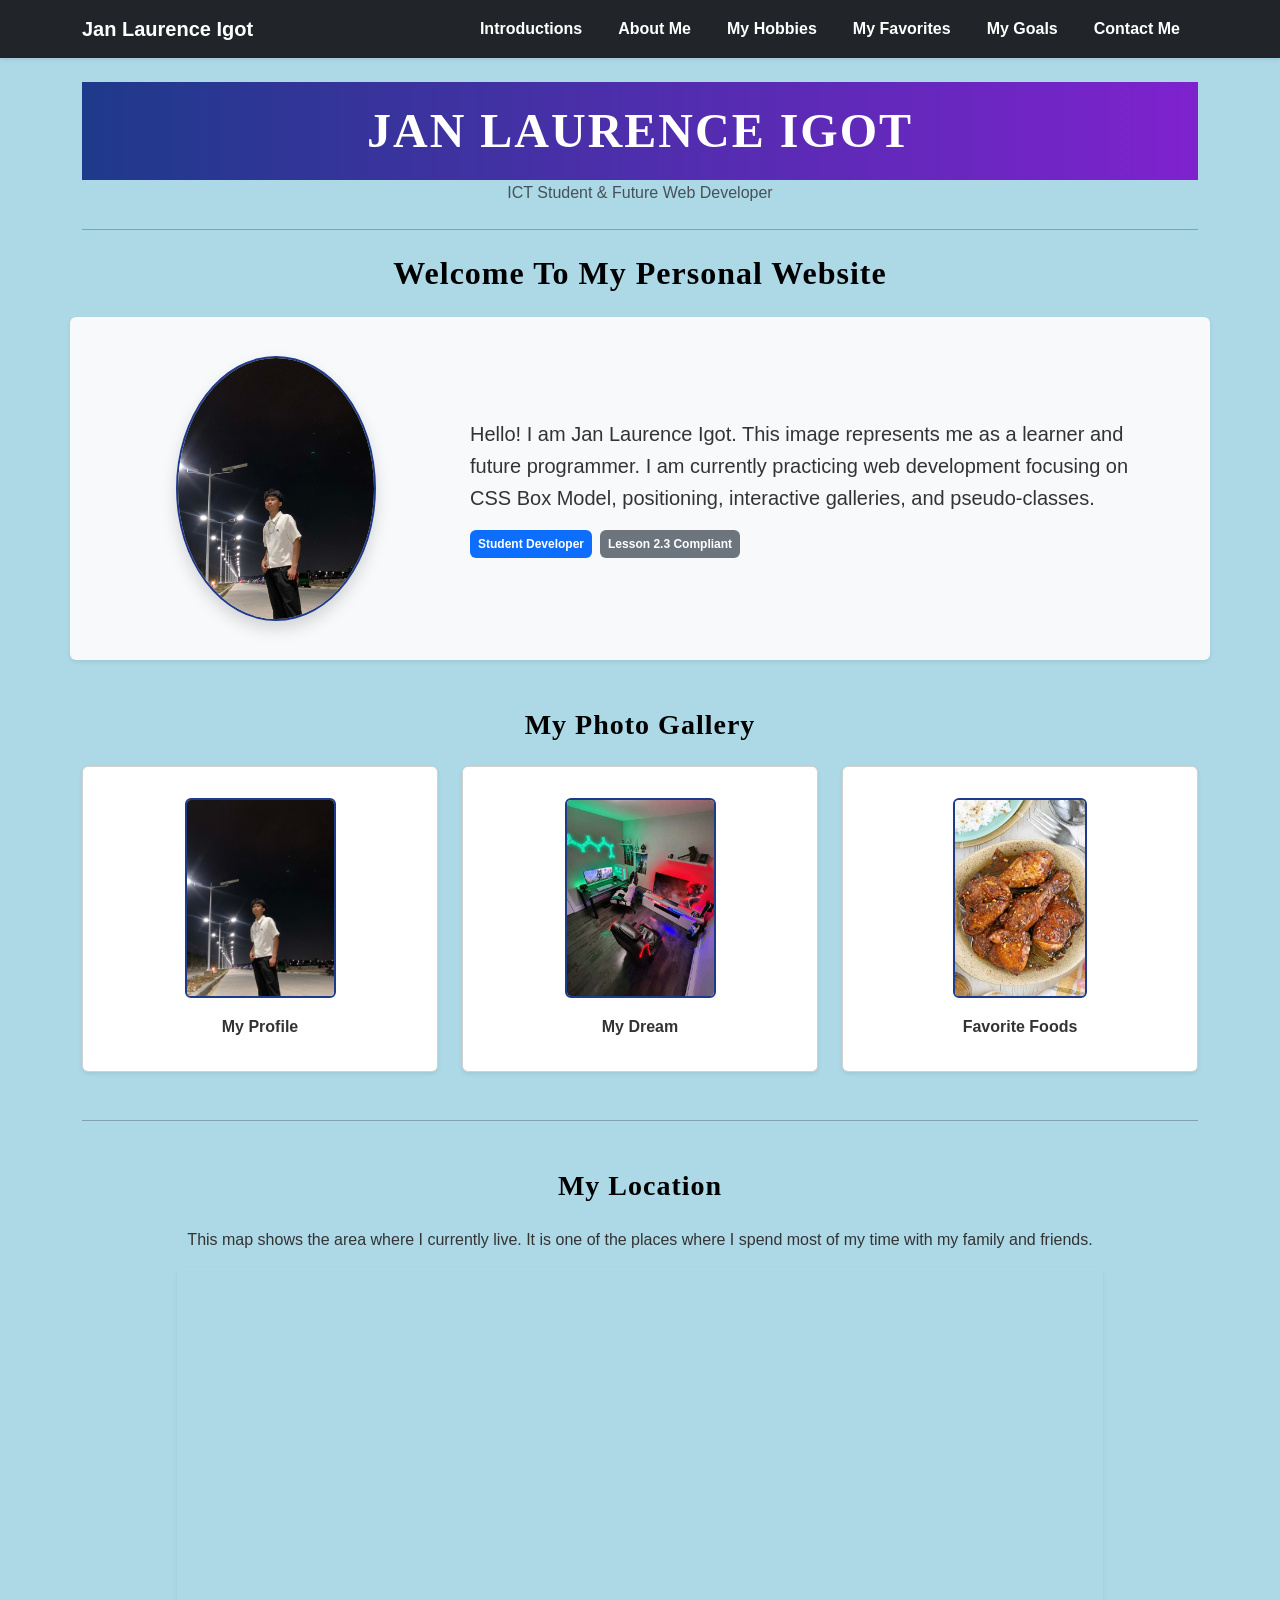
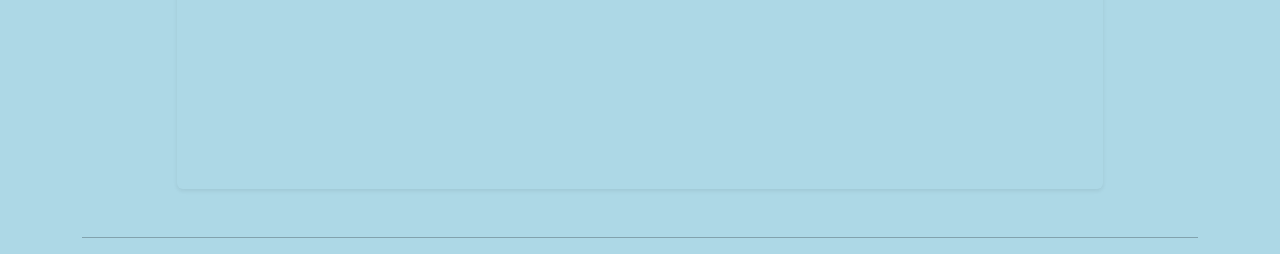
==== commit 8991a704: "Update index.html" ====
--- a/index.html
+++ b/index.html
@@ -47,7 +47,7 @@
         <!-- Profile Info Section using Bootstrap Grid -->
         <div class="row align-items-center bg-light p-4 rounded shadow-sm">
             <div class="col-lg-4 text-center mb-3 mb-lg-0">
-                <img src="a3cda980-d5c3-46c0-9ae6-7ce28dd5495e.jpeg" 
+                <img src="08c49234-a250-40e4-8453-442397853b88.jpeg" 
                      alt="My Profile Picture" 
                      class="img-fluid rounded-circle shadow" style="max-width: 200px;">
             </div>
